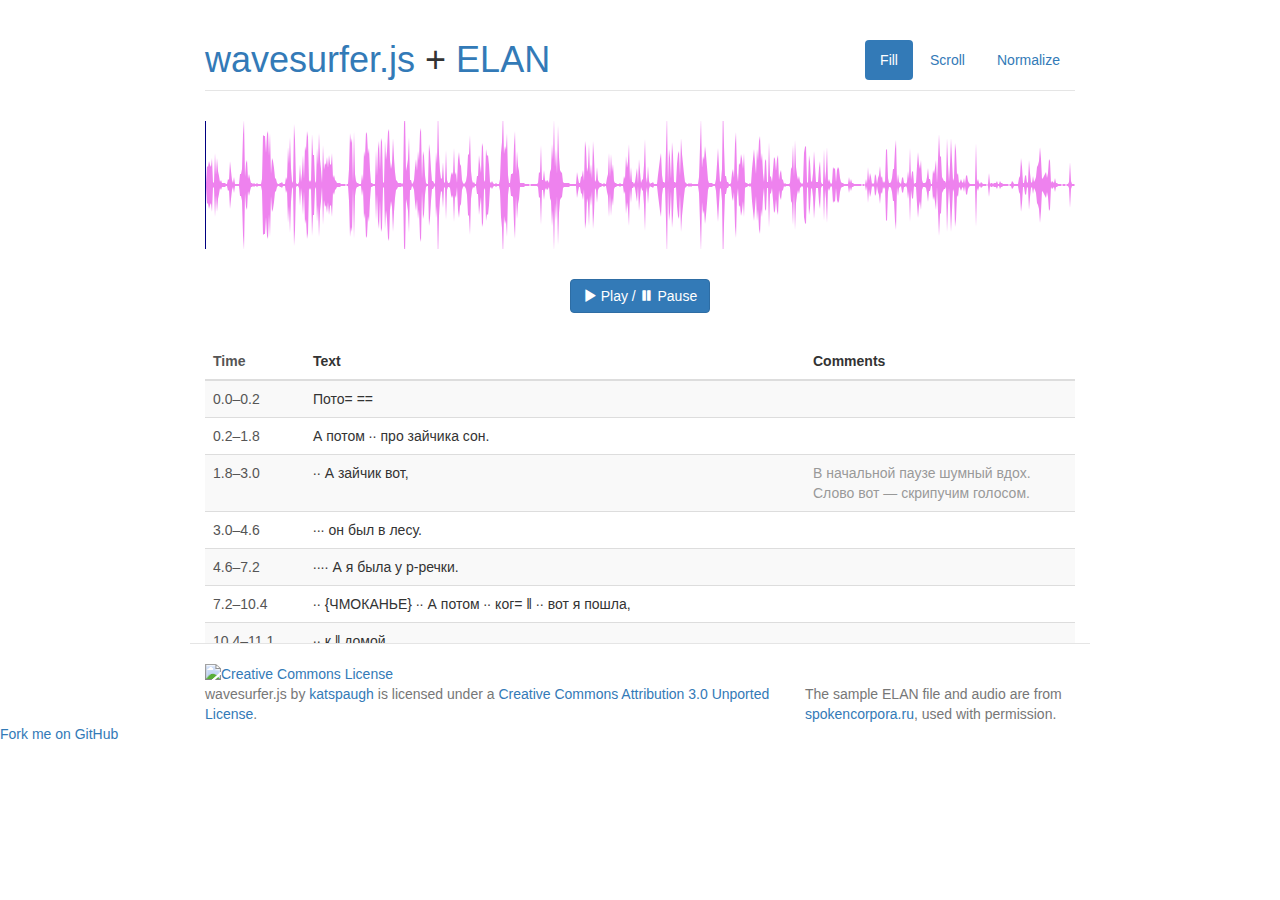
==== example/elan/index.html @ a848c8d2 "Initial commit" ====
<!DOCTYPE html>
<html>
    <head>
        <meta http-equiv="Content-Type" content="text/html; charset=UTF-8" />
        <title>wavesurfer.js | ELAN player</title>

        <link href="data:image/gif;" rel="icon" type="image/x-icon" />

        <!-- Bootstrap -->
        <link href="//netdna.bootstrapcdn.com/bootstrap/3.0.0/css/bootstrap.min.css" rel="stylesheet">
        <link href="//netdna.bootstrapcdn.com/bootstrap/3.0.0/css/bootstrap-glyphicons.css" rel="stylesheet">

        <link rel="stylesheet" href="http://simonwhitaker.github.com/github-fork-ribbon-css/gh-fork-ribbon.css" />
        <link rel="stylesheet" href="../css/style.css" />
        <link rel="stylesheet" href="css/elan.css" />
        <link rel="screenshot" itemprop="screenshot" href="http://katspaugh.github.io/wavesurfer.js/example/screenshot.png" />

        <!-- wavesurfer.js -->
        <script src="../../build/wavesurfer.min.js"></script>

        <!-- ELAN format renderer -->
        <script src="../../plugin/elan.js"></script>

        <!-- App -->
        <script src="app.js"></script>
        <script src="../trivia.js"></script>
    </head>

    <body itemscope itemtype="http://schema.org/WebApplication">
        <div class="container">
            <div class="header">
                <noindex>
                <ul class="nav nav-pills pull-right">
                    <li><a href="?fill">Fill</a></li>
                    <li><a href="?scroll">Scroll</a></li>
                    <li><a href="?normalize">Normalize</a></li>
                </ul>
                </noindex>

                <h1 itemprop="name"><a href="http://wavesurfer.fm">wavesurfer.js</a><noindex> + <a rel="nofollow" href="http://spokencorpora.ru/showelan.py">ELAN</a></noindex></h1>
            </div>

            <div id="demo">
                <div id="waveform">
                    <div class="progress progress-striped active" id="progress-bar">
                        <div class="progress-bar progress-bar-info"></div>
                    </div>

                    <!-- Here be waveform -->
                </div>

                <div class="controls">
                    <button class="btn btn-primary" data-action="play">
                        <i class="glyphicon glyphicon-play"></i>
                        Play
                        /
                        <i class="glyphicon glyphicon-pause"></i>
                        Pause
                    </button>
                </div>
            </div>

            <div id="annotations" class="table-responsive">
                <!-- Here be transcript -->
            </div>

            <div class="footer row">
                <div class="col-sm-12">
                    <a rel="license" href="http://creativecommons.org/licenses/by/3.0/deed.en_US"><img alt="Creative Commons License" style="border-width:0" src="http://i.creativecommons.org/l/by/3.0/80x15.png" /></a>
                </div>

                <div class="col-sm-8">
                    <span xmlns:dct="http://purl.org/dc/terms/" href="http://purl.org/dc/dcmitype/Text" property="dct:title" rel="dct:type">wavesurfer.js</span> by <a xmlns:cc="http://creativecommons.org/ns#" href="https://github.com/katspaugh/wavesurfer.js" property="cc:attributionName" rel="cc:attributionURL">katspaugh</a> is licensed under a <a rel="license" href="http://creativecommons.org/licenses/by/3.0/deed.en_US">Creative Commons Attribution 3.0 Unported License</a>.
                </div>

                <div class="col-sm-4">
                    The sample ELAN file and audio are from <a rel="nofollow" href="http://spokencorpora.ru/">spokencorpora.ru</a>, used with permission.
                    </div>
                </div>
            </div>
        </div>

        <div class="github-fork-ribbon-wrapper right">
            <div class="github-fork-ribbon">
                <a itemprop="isBasedOnUrl" href="https://github.com/katspaugh/wavesurfer.js">Fork me on GitHub</a>
            </div>
        </div>
    </body>
</html>
---- example/css/style.css ----
/* Space out content a bit */
body {
    padding-top: 20px;
    padding-bottom: 20px;
}

/* Everything but the jumbotron gets side spacing for mobile first views */
.header,
.marketing,
.footer {
    padding-left: 15px;
    padding-right: 15px;
}

/* Custom page header */
.header {
    border-bottom: 1px solid #e5e5e5;
}

/* Make the masthead heading the same height as the navigation */
.header h3 {
    margin-top: 0;
    margin-bottom: 0;
    line-height: 40px;
    padding-bottom: 19px;
}

/* Custom page footer */
.footer {
    padding-top: 19px;
    color: #777;
    border-top: 1px solid #e5e5e5;
}

/* Customize container */
@media (min-width: 1024px) {
    .container {
        max-width: 900px;
    }
}

.container-narrow > hr {
    margin: 30px 0;
}

/* Supporting marketing content */
.marketing {
    margin: 40px 0;
}

.marketing p + h4 {
    margin-top: 28px;
}

/* Responsive: Portrait tablets and up */
@media screen and (min-width: 768px) {
    /* Remove the padding we set earlier */
    .header,
    .marketing,
    .footer {
        padding-left: 0;
        padding-right: 0;
    }
    /* Space out the masthead */
    .header {
        margin-bottom: 30px;
    }
}

.controls {
    padding: 30px 0 15px;
    text-align: center;
}

.controls .btn {
    margin-bottom: 15px;
}

@media screen and (min-width: 990px) {
    .controls .mark-controls {
        display: inline;
    }
}

.lead {
    text-align: center;
    padding: 20px;
}

#waveform {
    position: relative;
}

#progress-bar {
    position: absolute;
    z-index: 10;
    left: 0;
    top: 50%;
    margin-top: -10px;
    left: 5%;
    width: 90%;
}

#drop {
    border: 3px dashed #ddd;
    padding: 30px;
}

#drop.wavesurfer-dragover {
    border-color: #333;
}

.student-comment {
    background-color: #ccc;
    padding: 5px;
    margin-bottom: 5px;
}
---- example/elan/css/elan.css ----
#annotations {
    max-height: 300px;
    overflow: auto;
}

.wavesurfer-annotations tr.wavesurfer-active td {
    background-color: yellow;
}

.wavesurfer-time {
    width: 100px;
    color: #555;
}

.wavesurfer-tier-Text {
    width: 500px;
}

td.wavesurfer-tier-Comments {
    color: #999;
}
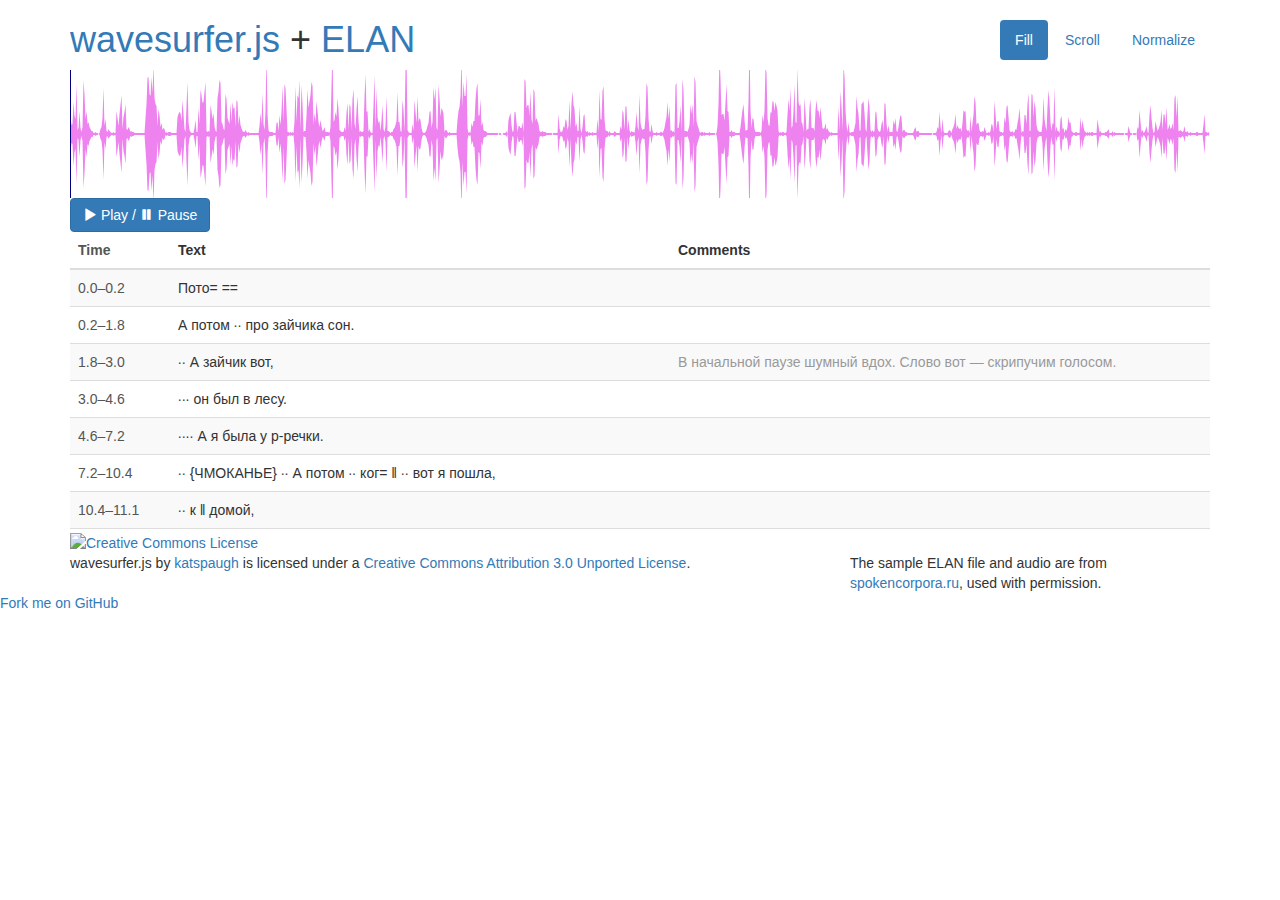
==== commit 2f3a5f63: "Init UI" ====
--- a/example/elan/index.html
+++ b/example/elan/index.html
@@ -10,20 +10,19 @@
         <link href="//netdna.bootstrapcdn.com/bootstrap/3.0.0/css/bootstrap.min.css" rel="stylesheet">
         <link href="//netdna.bootstrapcdn.com/bootstrap/3.0.0/css/bootstrap-glyphicons.css" rel="stylesheet">
 
-        <link rel="stylesheet" href="http://simonwhitaker.github.com/github-fork-ribbon-css/gh-fork-ribbon.css" />
-        <link rel="stylesheet" href="../css/style.css" />
+        <!--<link rel="stylesheet" href="../css/style.css" />--->
         <link rel="stylesheet" href="css/elan.css" />
-        <link rel="screenshot" itemprop="screenshot" href="http://katspaugh.github.io/wavesurfer.js/example/screenshot.png" />
+
 
         <!-- wavesurfer.js -->
-        <script src="../../build/wavesurfer.min.js"></script>
+        <script src="../../plugin/wavesurfer.min.js"></script>
 
         <!-- ELAN format renderer -->
         <script src="../../plugin/elan.js"></script>
 
         <!-- App -->
         <script src="app.js"></script>
-        <script src="../trivia.js"></script>
+        <script src="../../script/trivia.js"></script>
     </head>
 
     <body itemscope itemtype="http://schema.org/WebApplication">
--- a/example/css/style.css
+++ b/example/css/style.css
@@ -89,6 +89,7 @@
 
 #waveform {
     position: relative;
+    margin-bottom:24px;
 }
 
 #progress-bar {
@@ -112,6 +113,36 @@
 
 .student-comment {
     background-color: #ccc;
-    padding: 5px;
+    padding: 25px;
+}
+
+
+.commment{
+    margin-bottom:20px;
+    /*border-bottom:none;*/
+    border : none;
+}
+
+/*textarea{
+    border:none;
+    width:100%;
+}*/
+.comment-text{
+    margin-top:15px;
     margin-bottom: 5px;
+    width:100%;
+    height: 75px;
+    font-size:small;
+    resize: none; 
+}
+
+.help-item-list li{
+    margin-bottom: 5px;
+    
+}
+
+#markers{
+    height: 150px;
+    overflow:auto;
+    
 }